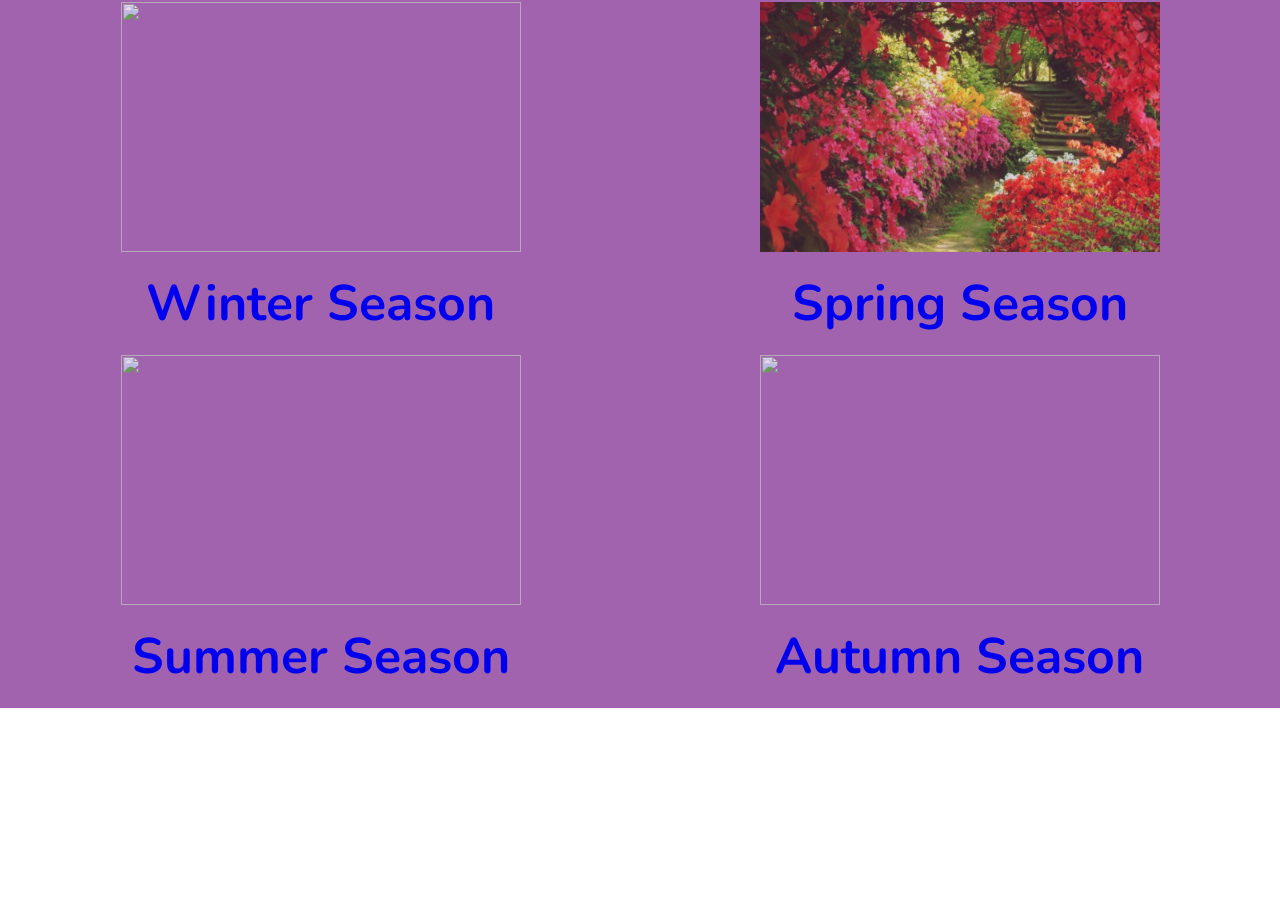
==== Thems.html @ e7ebe8f0 "i start a creating image gallary" ====
<html>
    <head>
        <link rel = "StyleSheet" href="Style.css">
    </head>
    <body>
        <div class="t">
            <table>
                <tr>
                    <td><img src="W5.JFIF" width="400px" height="250px"></td>
                    <td><img src="sp6.jpg"width="400px" height="250px"></td>
                    
                </tr> 

                <tr class="c"> 
                    <td><h1><a href="Winter.html">Winter Season</a></h1></td>
                    <td><h1><a href="Spring.html">Spring Season</a></h1></td>
                </tr>
                <tr>
                    <td><img src="su2.JFIF"width="400px" height="250x"></td>
                    <td><img src="a4.JFIF" width="400px" height="250px"></td>
                </tr>

                <tr class="c">
                    <td><h1><a href="Summer.html">Summer Season</a></h1></td>
                    <td><h1><a href="Autumn.html">Autumn Season</a></h1></td>
                </tr>  
        
        </table>
        </div>
       
    </body>
</html>
---- Style.css ----
@import url('https://fonts.googleapis.com/css2?family=Nunito:ital,wght@0,200..1000;1,200..1000&display=swap');

*
{
margin: 0;
padding: 0;
box-sizing: border-box;
text-decoration: none;
border: none;
outline: none;
scroll-behavior: smooth;
font-family: 'Nunito','sans-serif';
}
:root{
    --bg-color:lightblue;
    --snd-bg-color:#262B40;
    --text-color:black;
    --main-color:#59B2F4;
}
html{
    font-size: 62.5%;
    overflow-x: hidden;
}

body{
    
    color: var(black);
}
section{
    min-height: 100vh;
    padding: 10rem 9% 2rem;
}

.header{
    position: fixed;
    top: 0;
    left: 0;
    width: 100%;
    padding: 2rem 9%;
    background: var(white);
    justify-content: space-between;
    align-items: center;
    z-index: 100;  
}
.header h1{
    margin-left: auto;
    font-weight: bold;
    font-size: 30px;
    margin-top: 25%;
}
.logo{
    font-size: 2.5rem;
    color:var(black);
    cursor: default;
    font-weight: 700;
    align-items: center;
    margin-left: 45rem;
}
.navbar1 {
    font-size: 2.5rem;
    color:var(--text-color);
    cursor: default;
    font-weight: 700;
    align-items: center;
    margin-left: 60rem;
    margin-top: 80px;
}   
img{
    display: block;
    margin-left: auto;
    margin-right: auto;
    opacity: 75%;
}
.navbar a {
    font-size: 1.5rem;
    color:var(--text-color);
    text-decoration:none;
    font-weight: 700;
    margin-left: 12rem;
    margin-top:90px;  
}
.navbar a:hover,
.navbar a{
    color: var(--text-color);
}
.image{
    width: 400px;
	height: 400px;
}

table{
	width: 100%;
	text-align: center;
}

th,td {
	padding-bottom: 15px;
	padding-top: 0px;
}


.c{font-weight: bold; font-size: 25px;  }

.t{
    background-color: rgb(161, 99, 173);
}
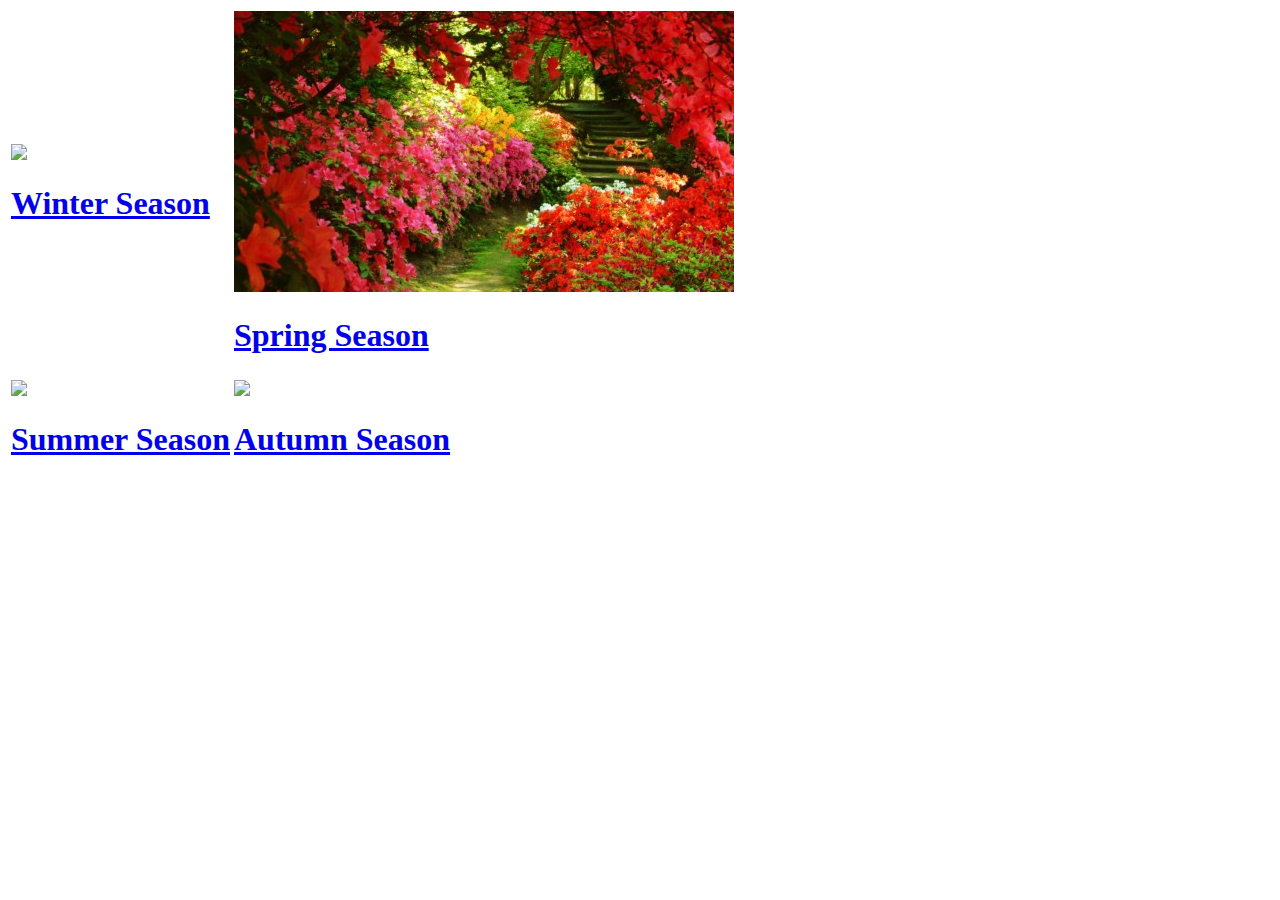
==== commit 79eef2a3: "i created a image galary" ====
--- a/Thems.html
+++ b/Thems.html
@@ -1,32 +1,36 @@
-<html>
-    <head>
-        <link rel = "StyleSheet" href="Style.css">
-    </head>
-    <body>
-        <div class="t">
-            <table>
-                <tr>
-                    <td><img src="W5.JFIF" width="400px" height="250px"></td>
-                    <td><img src="sp6.jpg"width="400px" height="250px"></td>
-                    
-                </tr> 
+<!DOCTYPE html>
+<html lang="en">
+<head>
+    <meta charset="UTF-8">
+    <meta name="viewport" content="width=device-width, initial-scale=1.0">
+    <title>Seasons Table</title>
+    <link rel="stylesheet" href="style.css">
+</head>
+<body class="T">
 
-                <tr class="c"> 
-                    <td><h1><a href="Winter.html">Winter Season</a></h1></td>
-                    <td><h1><a href="Spring.html">Spring Season</a></h1></td>
-                </tr>
-                <tr>
-                    <td><img src="su2.JFIF"width="400px" height="250x"></td>
-                    <td><img src="a4.JFIF" width="400px" height="250px"></td>
-                </tr>
+        <table>
+            <tr>
+                <td class="b">
+                    <img src="W5.JFIF">
+                    <h1><a href="Winter.html">Winter Season</a></h1>
+                </td>
+                <td class="c">
+                    <img src="sp6.jpg">
+                    <h1><a href="Spring.html">Spring Season</a></h1>
+                </td>
+            </tr>
+            <tr>
+                <td>
+                    <img src="su2.JFIF">
+                    <h1><a href="Summer.html">Summer Season</a></h1>
+                </td>
+                <td>
+                    <img src="a4.JFIF">
+                    <h1><a href="Autumn.html">Autumn Season</a></h1>
+                </td>
+            </tr>
+        </table>
 
-                <tr class="c">
-                    <td><h1><a href="Summer.html">Summer Season</a></h1></td>
-                    <td><h1><a href="Autumn.html">Autumn Season</a></h1></td>
-                </tr>  
-        
-        </table>
-        </div>
-       
-    </body>
+</body>
 </html>
+
